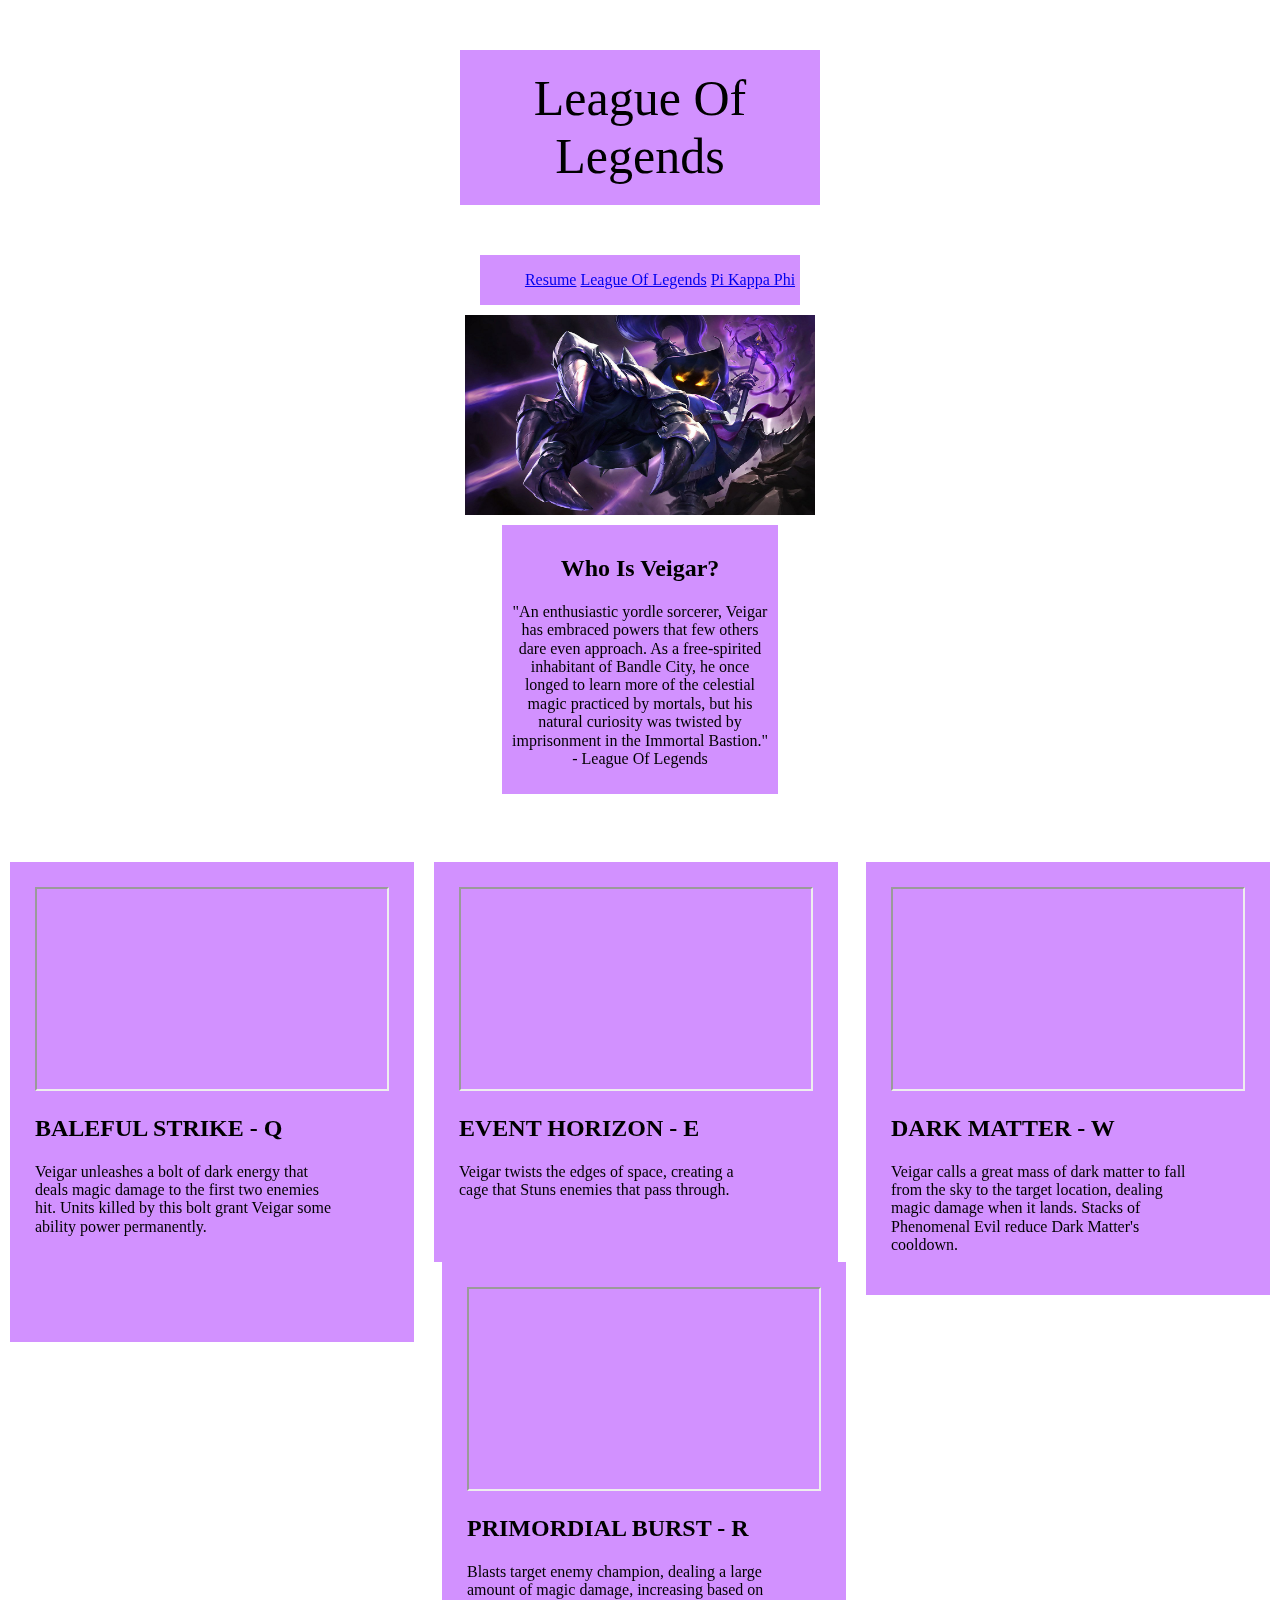
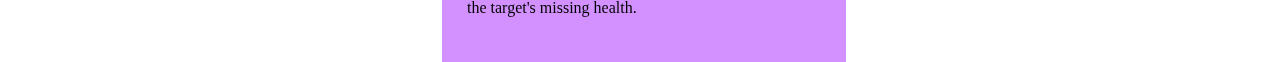
==== lol.html @ c95418f6 "yes" ====
<!DOCTYPE html>
<html lang="en">
  <head>
    <meta charset="utf-8">
	<title>League Of Legends</title>
	<link rel="stylesheet" href="css/normalize.css">
	<link rel="stylesheet" href="css/style.css">
  </head>
  
  <body>
    <header class="header2">
	  <p>League Of Legends</p>
	</header>
    <div>
	  <nav id="main-navbar2">
	    <div>
		  <ul>
	        <li><a href="index.html">Resume</a></li>
		    <li><a href="lol.html">League Of Legends</a></li>
            <li><a href="pikapps.html">Pi Kappa Phi</a></li>
		  </ul>
		</div>
	  </nav>
	</div>
	<div id="veigar">
	  <img src="image/veigar.jpg" alt="veigar from league of legends">
	</div>
	<div id="veigar-info">
	  <h2>Who Is Veigar?</h2>
	  <p>"An enthusiastic yordle sorcerer, Veigar has embraced powers that few others dare even approach. As a free-spirited inhabitant of Bandle City, he once longed to learn more of the celestial magic practiced by mortals, but his natural curiosity was twisted by imprisonment in the Immortal Bastion." - League Of Legends</p>
	</div>
	<div class="row">
	  <div id="abi">
	    <h2>Veigar's Abilities</h2>
	  </div>
	  <div id="ability1">
	    <iframe src="https://d28xe8vt774jo5.cloudfront.net/champion-abilities/0045/ability_0045_Q1.webm"></iframe>
		<h2>BALEFUL STRIKE - Q</h2>
		<p>Veigar unleashes a bolt of dark energy that deals magic damage to the first two enemies hit. Units killed by this bolt grant Veigar some ability power permanently.</p>
	  </div>
	  <div id="ability2">
	    <iframe src="https://d28xe8vt774jo5.cloudfront.net/champion-abilities/0045/ability_0045_W1.webm"></iframe>
		<h2>DARK MATTER - W</h2>
		<p>Veigar calls a great mass of dark matter to fall from the sky to the target location, dealing magic damage when it lands. Stacks of Phenomenal Evil reduce Dark Matter's cooldown.</p>
	  </div>
	  <div id="ability3">
	    <iframe src="https://d28xe8vt774jo5.cloudfront.net/champion-abilities/0045/ability_0045_E1.webm"></iframe>
		<h2>EVENT HORIZON - E</h2>
		<p>Veigar twists the edges of space, creating a cage that Stuns enemies that pass through.</p>
	  </div>
	  <div id="ability4">
	    <iframe src="https://d28xe8vt774jo5.cloudfront.net/champion-abilities/0045/ability_0045_R1.webm"></iframe>
		<h2>PRIMORDIAL BURST - R</h2>
		<p>Blasts target enemy champion, dealing a large amount of magic damage, increasing based on the target's missing health.</p>
	  </div>
    </div>
  </body>
</html>
---- css/style.css ----
/* Basic Info*/

.header1 p {
  font-family: times;
  text-align: center;
  margin-left: auto;
  margin-right: auto;
  font-size: 50px;
  background-color: navy;
  padding: 20px;
  color: white;
  width: 25%;
}

.header2 p {
  font-family: times;
  text-align: center;
  margin-left: auto;
  margin-right: auto;
  font-size: 50px;
  background-color: rgb(210,145,255);
  padding: 20px;
  color: black;
  width: 25%;
}
#main-navbar1 {
  background-color: white;
  text-align: center;
  margin-left: auto;
  margin-right: auto;
  width: 25%;
  overflow: hidden;
}

#main-navbar2 {
  background-color: rgb(210,145,255);
  text-align: center;
  margin-left: auto;
  margin-right: auto;
  width: 25%;
  overflow: hidden;
}

#main-navbar1 ul li {
  list-style-type: none;
  color: navy;
  display: inline;
}

#main-navbar2 ul li {
  list-style-type: none;
  color: white;
  display: inline;
}

/* Index */

#side-info {
  padding-right: 200px;
  padding-left: 125px;
  list-style-type: none;
  float: left;
  display: block;
  width: 20%;
}

#main-info {
  padding: 10px;
  float: left;
  text-align: center;
  width: 25%;
}

#index h2 {
  font-size: 40px;
  font-family: "garamond";
}

/* PiKapps */

#basic {
  display: block;
  float: left;
  margin-left: 100px;
  margin-right: 100px;
  width: 30%;
}

#basic p {
  width: 300px;
  text-align: center;
}

#basic img {
  width: 350px;
  height: 350px;
}

#basic h2 {
  width: 300px;
}

#pikapp {
  display: block;
  float: right;
  margin-left: 100px;
  margin-right: 100px;
  width: 30%;
}

#pikapp p {
  width: 300px;
  text-align: center;
}

#pikapp img {
  width: 600px;
  height: 350px;
}

#creed {
  display: block;
  float: left;
  margin-left: 100px;
  margin-right: 100px;
  width: 30%;
}

#creed p {
  width: 300px;
  text-align: center;
}

#len {
  display: block;
  float: right;
  margin-left: 100px;
  margin-right: 100px;
  width: 30%;
}

#len p {
  width: 300px;
  text-align: center;
}

#len img {
  width: 350px;
  height: 230px;
}

/* LOL */

#veigar img {
  padding: 10px;
  display: block;
  margin-left: auto;
  margin-right: auto;
  width: 350px;
  height: 200px;
}

#veigar-info {
  padding: 10px;
  border: 10px;
  background-color: rgb(210,145,255);
  margin-left: auto;
  margin-right: auto;
  text-align: center;
  width: 20%;
}

#abi h2 {
  color: white;
}

iframe {
  width: 350px;
  height: 200px;
}

#ability1 {
  border: 10px;
  padding: 25px;
  background-color: rgb(210,145,255);
  float: left;
  width: 310px;
  height: 430px;
  margin-left: 10px;
  margin-right: 10px;
  content: "";
  display: table;
}

#ability1 p {
  width: 300px;
}

#ability2 {
  border: 10px;
  padding: 25px;
  background-color: rgb(210,145,255);
  float: right;
  width: 310px;
  height: 350px;
  margin-left: 10px;
  margin-right: 10px;
  content: "";
  display: table;
}

#ability2 p {
  width: 300px;
}

#ability3 {
  border: 10px;
  padding: 25px;
  background-color: rgb(210,145,255);
  float: left;
  width: 310px;
  height: 350px;
  margin-left: 10px;
  margin-right: 10px;
  content: "";
  display: table;
}

#ability3 p {
  width: 300px;
}

#ability4 {
  border: 10px;
  padding: 25px;
  background-color: rgb(210,145,255);
  float:right;
  width: 310px;
  height: 350px;
  margin-left: 10px;
  margin-right: 10px;
  content: "";
  display: table;
}

#ability4 p {
  width: 300px;
}
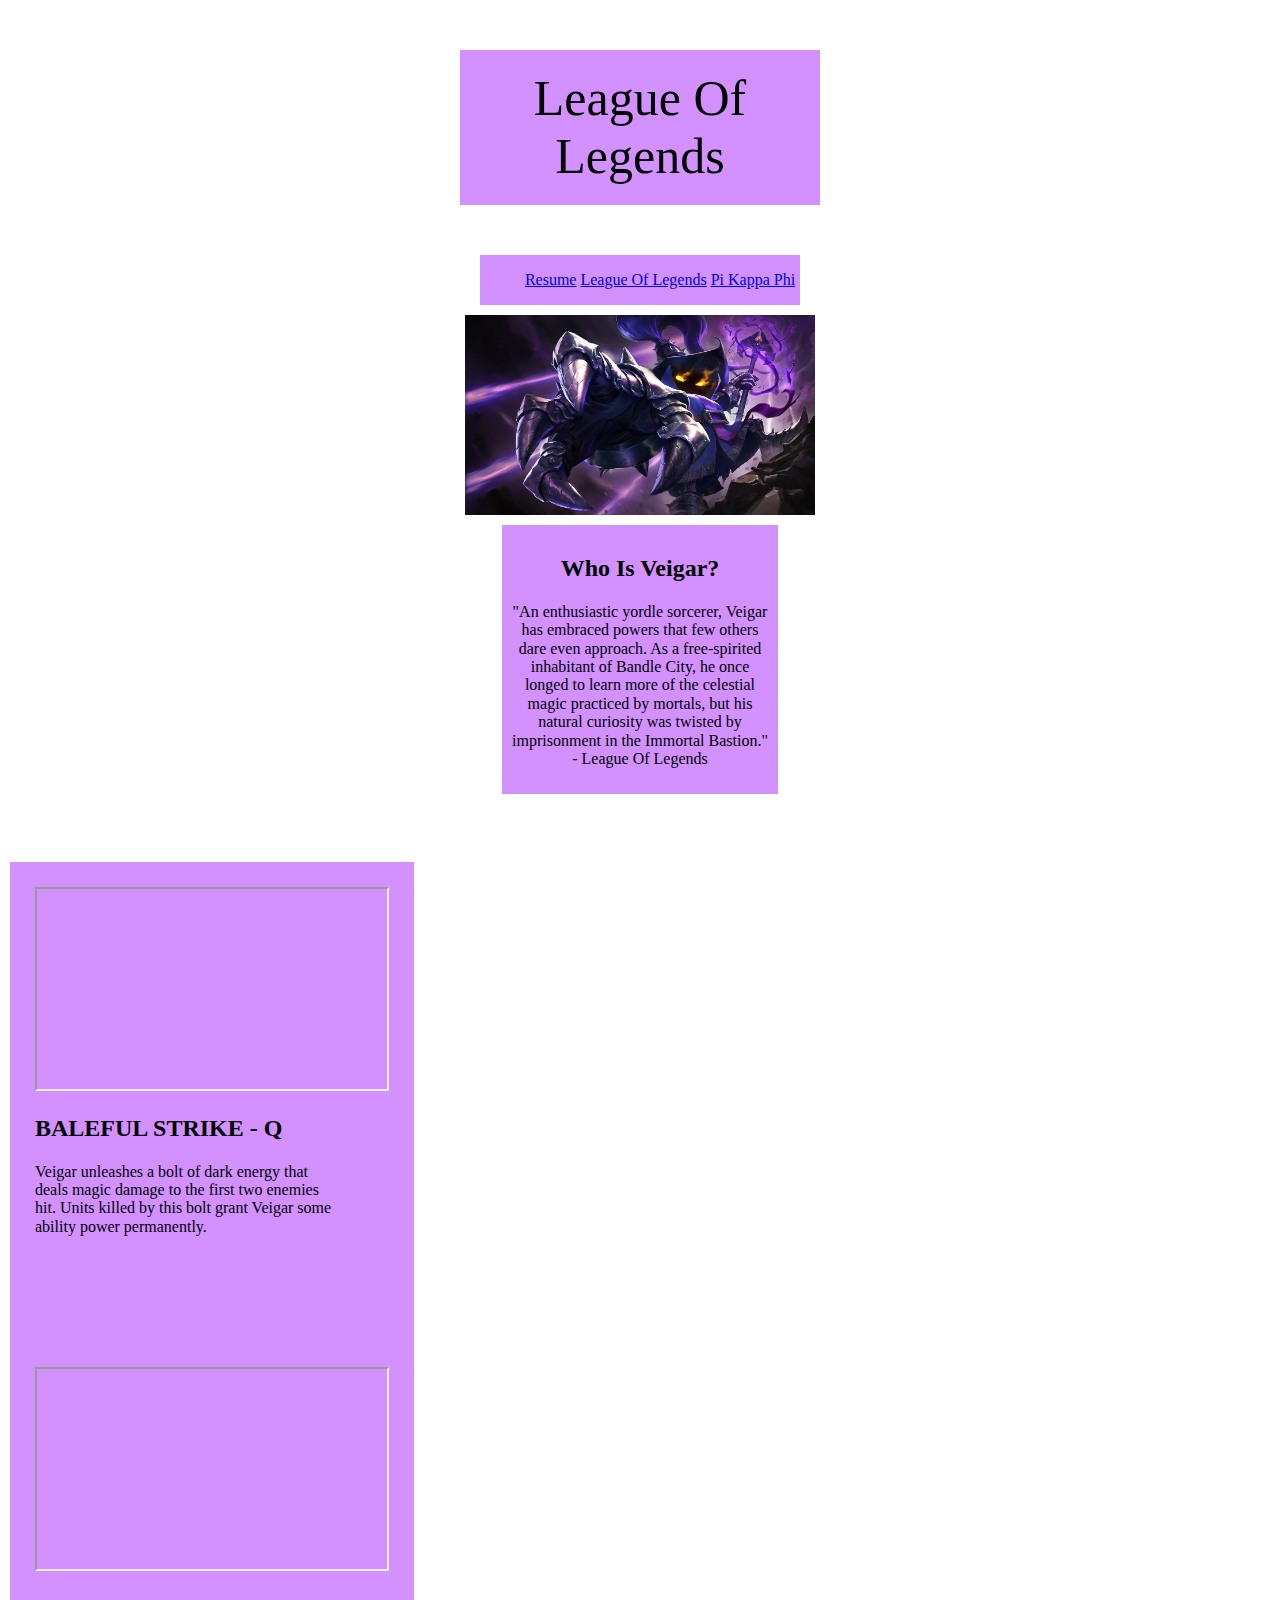
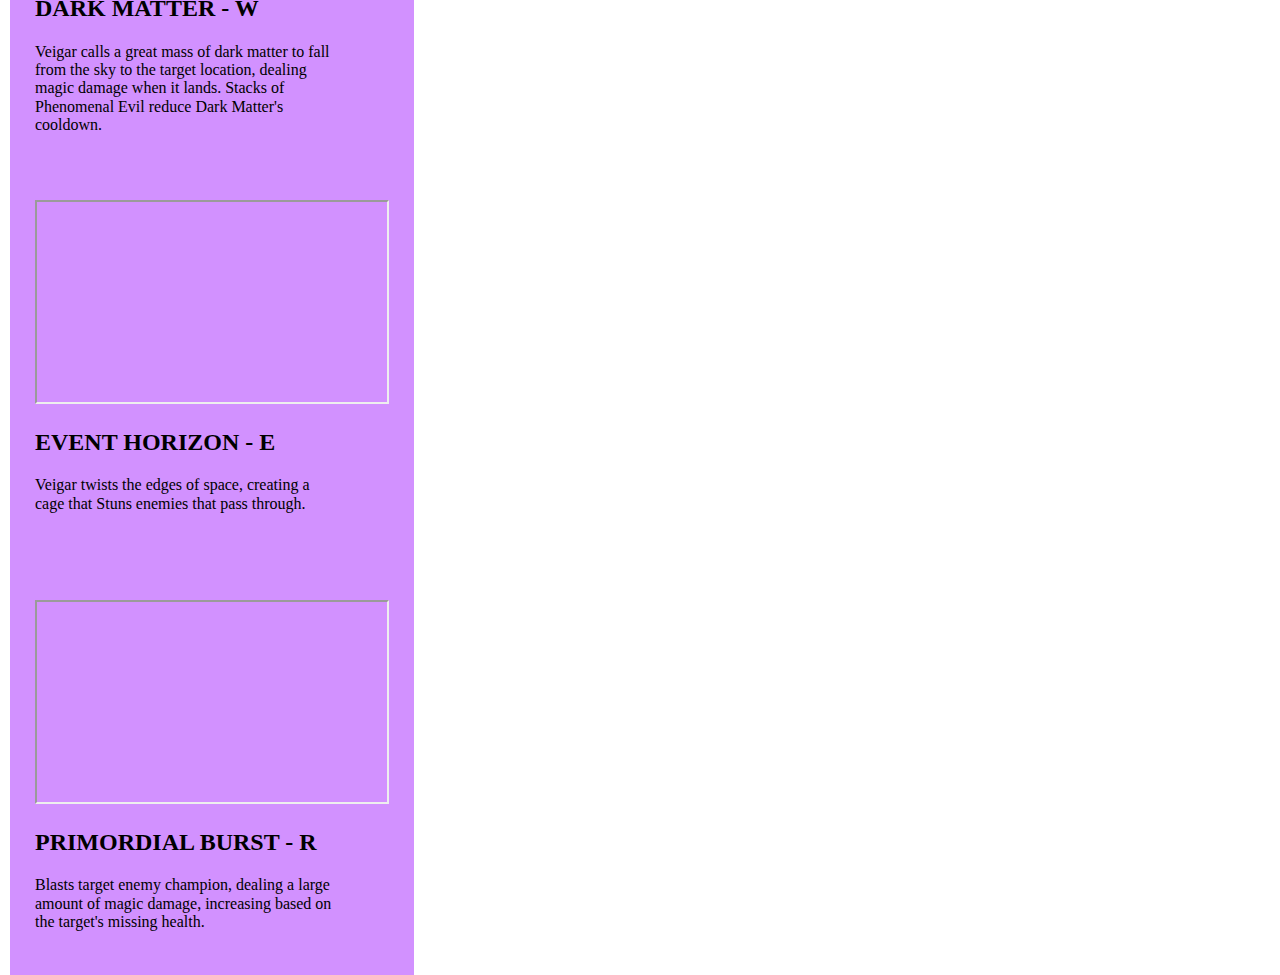
==== commit e535ca95: "yes" ====
--- a/lol.html
+++ b/lol.html
@@ -33,26 +33,30 @@
 	  <div id="abi">
 	    <h2>Veigar's Abilities</h2>
 	  </div>
-	  <div id="ability1">
-	    <iframe src="https://d28xe8vt774jo5.cloudfront.net/champion-abilities/0045/ability_0045_Q1.webm"></iframe>
-		<h2>BALEFUL STRIKE - Q</h2>
-		<p>Veigar unleashes a bolt of dark energy that deals magic damage to the first two enemies hit. Units killed by this bolt grant Veigar some ability power permanently.</p>
-	  </div>
-	  <div id="ability2">
-	    <iframe src="https://d28xe8vt774jo5.cloudfront.net/champion-abilities/0045/ability_0045_W1.webm"></iframe>
-		<h2>DARK MATTER - W</h2>
-		<p>Veigar calls a great mass of dark matter to fall from the sky to the target location, dealing magic damage when it lands. Stacks of Phenomenal Evil reduce Dark Matter's cooldown.</p>
-	  </div>
-	  <div id="ability3">
-	    <iframe src="https://d28xe8vt774jo5.cloudfront.net/champion-abilities/0045/ability_0045_E1.webm"></iframe>
-		<h2>EVENT HORIZON - E</h2>
-		<p>Veigar twists the edges of space, creating a cage that Stuns enemies that pass through.</p>
-	  </div>
-	  <div id="ability4">
-	    <iframe src="https://d28xe8vt774jo5.cloudfront.net/champion-abilities/0045/ability_0045_R1.webm"></iframe>
-		<h2>PRIMORDIAL BURST - R</h2>
-		<p>Blasts target enemy champion, dealing a large amount of magic damage, increasing based on the target's missing health.</p>
-	  </div>
+	  <section id="firsthalf">
+	    <div id="ability1">
+	      <iframe src="https://d28xe8vt774jo5.cloudfront.net/champion-abilities/0045/ability_0045_Q1.webm"></iframe>
+		  <h2>BALEFUL STRIKE - Q</h2>
+		  <p>Veigar unleashes a bolt of dark energy that deals magic damage to the first two enemies hit. Units killed by this bolt grant Veigar some ability power permanently.</p>
+	    </div>
+	    <div id="ability2">
+	      <iframe src="https://d28xe8vt774jo5.cloudfront.net/champion-abilities/0045/ability_0045_W1.webm"></iframe>
+		  <h2>DARK MATTER - W</h2>
+		  <p>Veigar calls a great mass of dark matter to fall from the sky to the target location, dealing magic damage when it lands. Stacks of Phenomenal Evil reduce Dark Matter's cooldown.</p>
+	    </div>
+	  </section>
+	  <section id="secondhalf">
+	    <div id="ability3">
+	      <iframe src="https://d28xe8vt774jo5.cloudfront.net/champion-abilities/0045/ability_0045_E1.webm"></iframe>
+		  <h2>EVENT HORIZON - E</h2>
+		  <p>Veigar twists the edges of space, creating a cage that Stuns enemies that pass through.</p>
+	    </div>
+	    <div id="ability4">
+	      <iframe src="https://d28xe8vt774jo5.cloudfront.net/champion-abilities/0045/ability_0045_R1.webm"></iframe>
+		  <h2>PRIMORDIAL BURST - R</h2>
+		  <p>Blasts target enemy champion, dealing a large amount of magic damage, increasing based on the target's missing health.</p>
+	    </div>
+	  </section>
     </div>
   </body>
 </html>--- a/css/style.css
+++ b/css/style.css
@@ -24,7 +24,7 @@
   width: 25%;
 }
 #main-navbar1 {
-  background-color: white;
+  background-color: lightblue;
   text-align: center;
   margin-left: auto;
   margin-right: auto;
@@ -42,13 +42,13 @@
 }
 
 #main-navbar1 ul li {
-  list-style-type: none;
+  text-decoration: none
   color: navy;
   display: inline;
 }
 
 #main-navbar2 ul li {
-  list-style-type: none;
+  text-decoration: none;
   color: white;
   display: inline;
 }
@@ -58,10 +58,17 @@
 #side-info {
   padding-right: 200px;
   padding-left: 125px;
+  float: left;
+  display: block;
+  width: 20%;
+}
+
+#side-info ul li {
   list-style-type: none;
-  float: left;
-  display: block;
-  width: 20%;
+}
+
+#skill {
+  background-color: lightblue;
 }
 
 #main-info {
@@ -183,7 +190,6 @@
   border: 10px;
   padding: 25px;
   background-color: rgb(210,145,255);
-  float: left;
   width: 310px;
   height: 430px;
   margin-left: 10px;
@@ -200,7 +206,6 @@
   border: 10px;
   padding: 25px;
   background-color: rgb(210,145,255);
-  float: right;
   width: 310px;
   height: 350px;
   margin-left: 10px;
@@ -217,7 +222,6 @@
   border: 10px;
   padding: 25px;
   background-color: rgb(210,145,255);
-  float: left;
   width: 310px;
   height: 350px;
   margin-left: 10px;
@@ -234,7 +238,6 @@
   border: 10px;
   padding: 25px;
   background-color: rgb(210,145,255);
-  float:right;
   width: 310px;
   height: 350px;
   margin-left: 10px;
@@ -246,3 +249,11 @@
 #ability4 p {
   width: 300px;
 }
+
+#firsthalf div {
+  justify-content: center;
+}
+
+#secondhalf div {
+  justify-content: center;
+}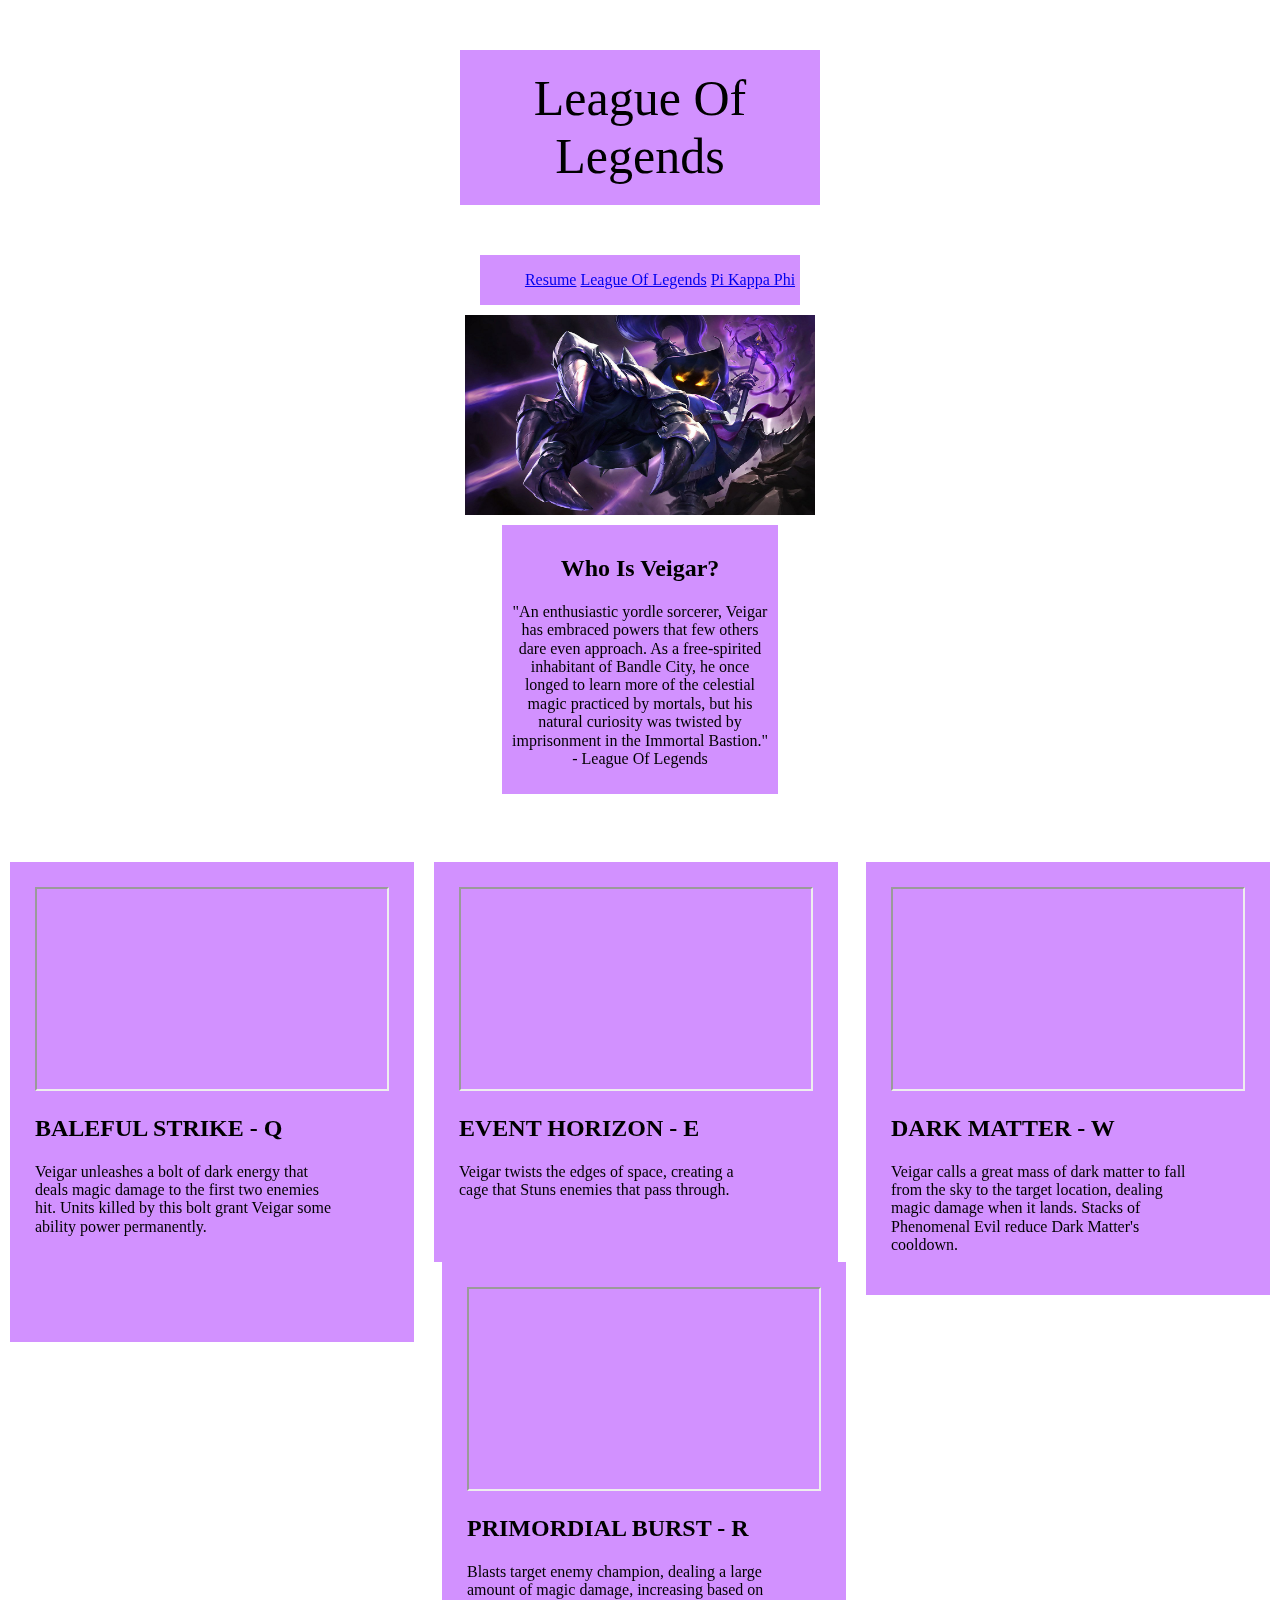
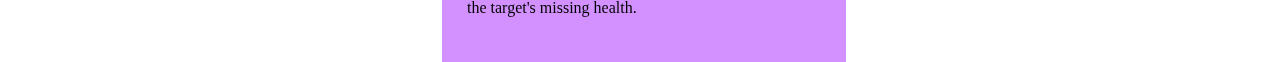
==== commit 92e6859f: "changhes" ====
--- a/lol.html
+++ b/lol.html
@@ -33,7 +33,6 @@
 	  <div id="abi">
 	    <h2>Veigar's Abilities</h2>
 	  </div>
-	  <section id="firsthalf">
 	    <div id="ability1">
 	      <iframe src="https://d28xe8vt774jo5.cloudfront.net/champion-abilities/0045/ability_0045_Q1.webm"></iframe>
 		  <h2>BALEFUL STRIKE - Q</h2>
@@ -44,8 +43,6 @@
 		  <h2>DARK MATTER - W</h2>
 		  <p>Veigar calls a great mass of dark matter to fall from the sky to the target location, dealing magic damage when it lands. Stacks of Phenomenal Evil reduce Dark Matter's cooldown.</p>
 	    </div>
-	  </section>
-	  <section id="secondhalf">
 	    <div id="ability3">
 	      <iframe src="https://d28xe8vt774jo5.cloudfront.net/champion-abilities/0045/ability_0045_E1.webm"></iframe>
 		  <h2>EVENT HORIZON - E</h2>
@@ -56,7 +53,6 @@
 		  <h2>PRIMORDIAL BURST - R</h2>
 		  <p>Blasts target enemy champion, dealing a large amount of magic damage, increasing based on the target's missing health.</p>
 	    </div>
-	  </section>
     </div>
   </body>
 </html>--- a/css/style.css
+++ b/css/style.css
@@ -25,6 +25,7 @@
 }
 #main-navbar1 {
   background-color: lightblue;
+  text-decoration: none;
   text-align: center;
   margin-left: auto;
   margin-right: auto;
@@ -34,6 +35,7 @@
 
 #main-navbar2 {
   background-color: rgb(210,145,255);
+  text-decoration: none;
   text-align: center;
   margin-left: auto;
   margin-right: auto;
@@ -42,13 +44,11 @@
 }
 
 #main-navbar1 ul li {
-  text-decoration: none
   color: navy;
   display: inline;
 }
 
 #main-navbar2 ul li {
-  text-decoration: none;
   color: white;
   display: inline;
 }
@@ -58,9 +58,9 @@
 #side-info {
   padding-right: 200px;
   padding-left: 125px;
-  float: left;
-  display: block;
-  width: 20%;
+  justify-content: center;
+  display: block;
+  float: left;
 }
 
 #side-info ul li {
@@ -73,9 +73,9 @@
 
 #main-info {
   padding: 10px;
-  float: left;
-  text-align: center;
-  width: 25%;
+  justify-content: center;
+  text-align: center;
+  float: right;
 }
 
 #index h2 {
@@ -196,6 +196,7 @@
   margin-right: 10px;
   content: "";
   display: table;
+  float: left;
 }
 
 #ability1 p {
@@ -212,6 +213,7 @@
   margin-right: 10px;
   content: "";
   display: table;
+  float: right;
 }
 
 #ability2 p {
@@ -228,6 +230,7 @@
   margin-right: 10px;
   content: "";
   display: table;
+  float: left;
 }
 
 #ability3 p {
@@ -244,16 +247,9 @@
   margin-right: 10px;
   content: "";
   display: table;
+  float: right;
 }
 
 #ability4 p {
   width: 300px;
-}
-
-#firsthalf div {
-  justify-content: center;
-}
-
-#secondhalf div {
-  justify-content: center;
 }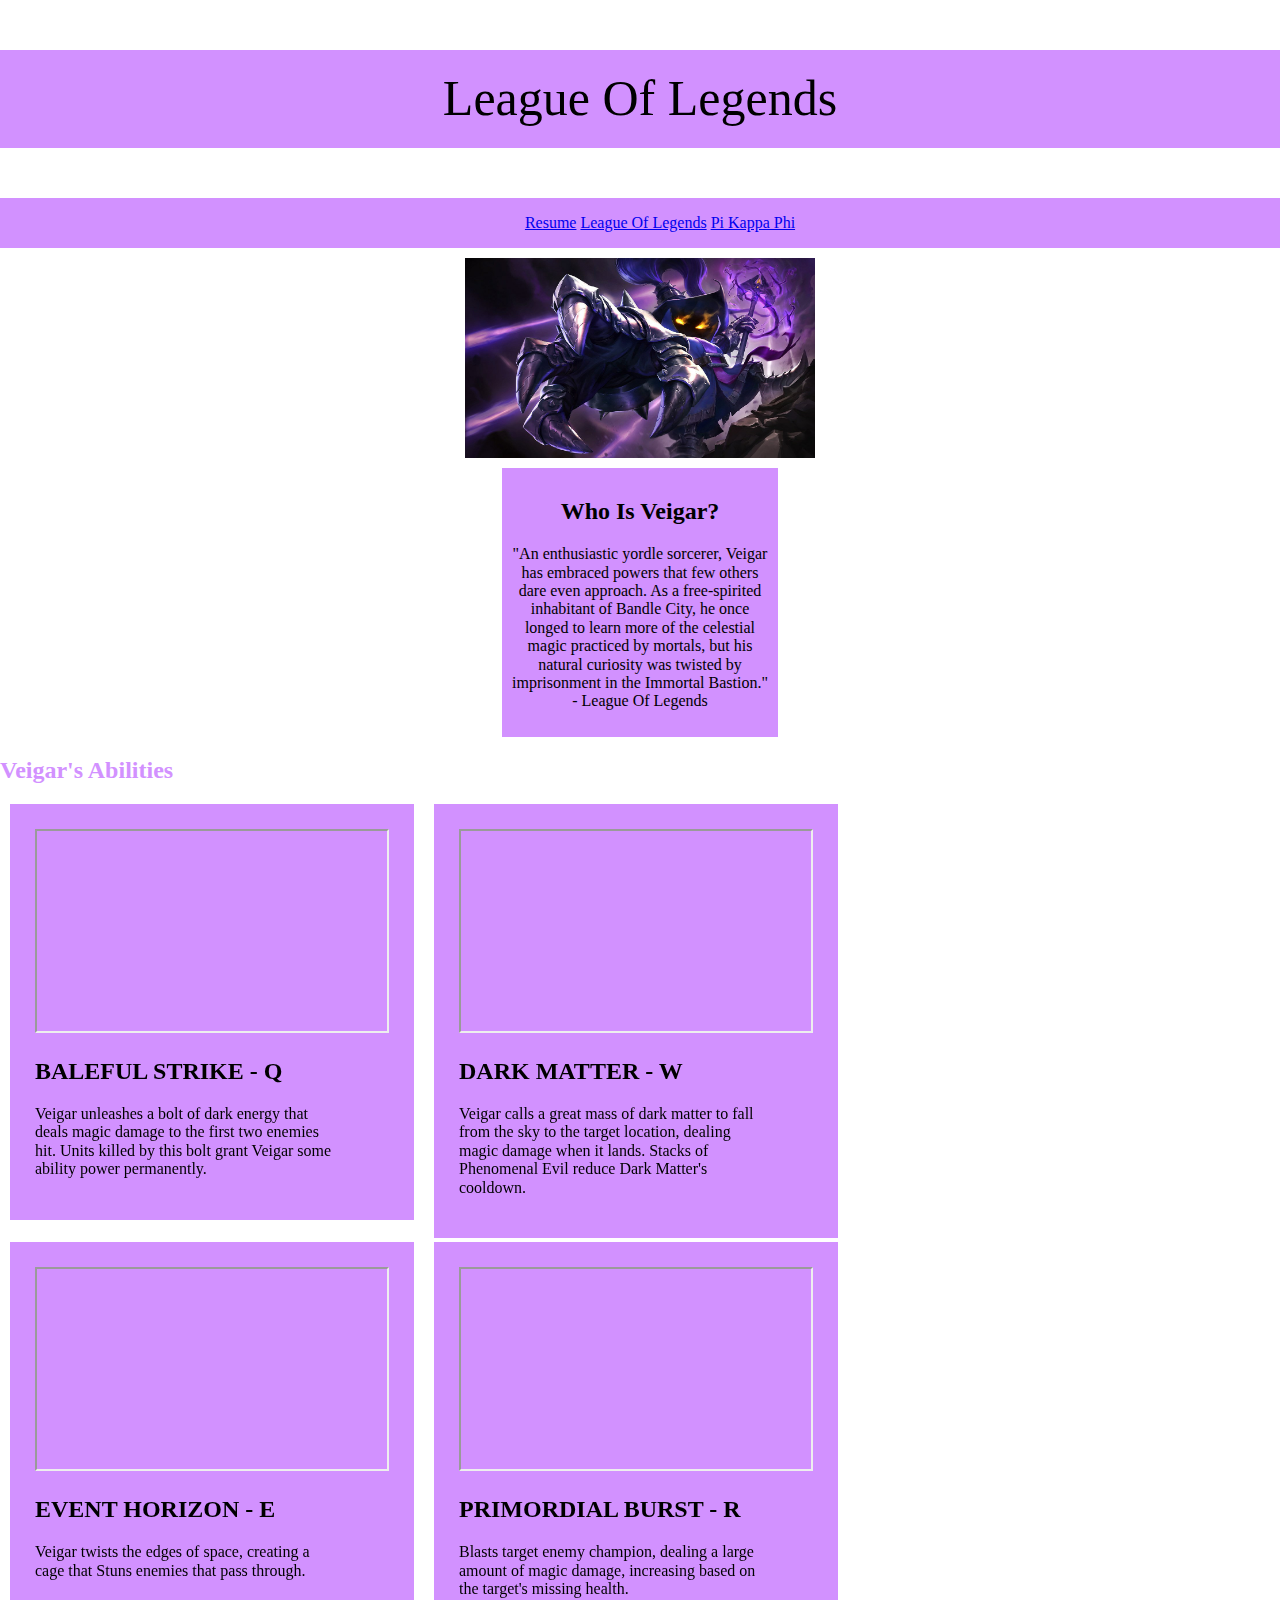
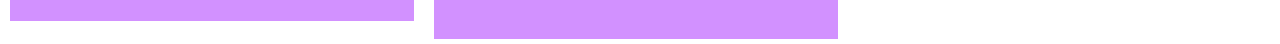
==== commit cc68aa5b: "change" ====
--- a/lol.html
+++ b/lol.html
@@ -33,6 +33,7 @@
 	  <div id="abi">
 	    <h2>Veigar's Abilities</h2>
 	  </div>
+	  <section id="first">  
 	    <div id="ability1">
 	      <iframe src="https://d28xe8vt774jo5.cloudfront.net/champion-abilities/0045/ability_0045_Q1.webm"></iframe>
 		  <h2>BALEFUL STRIKE - Q</h2>
@@ -43,6 +44,8 @@
 		  <h2>DARK MATTER - W</h2>
 		  <p>Veigar calls a great mass of dark matter to fall from the sky to the target location, dealing magic damage when it lands. Stacks of Phenomenal Evil reduce Dark Matter's cooldown.</p>
 	    </div>
+	  </section>
+	  <section id="second">
 	    <div id="ability3">
 	      <iframe src="https://d28xe8vt774jo5.cloudfront.net/champion-abilities/0045/ability_0045_E1.webm"></iframe>
 		  <h2>EVENT HORIZON - E</h2>
@@ -53,6 +56,7 @@
 		  <h2>PRIMORDIAL BURST - R</h2>
 		  <p>Blasts target enemy champion, dealing a large amount of magic damage, increasing based on the target's missing health.</p>
 	    </div>
+	  </section>
     </div>
   </body>
 </html>--- a/css/style.css
+++ b/css/style.css
@@ -9,7 +9,7 @@
   background-color: navy;
   padding: 20px;
   color: white;
-  width: 25%;
+
 }
 
 .header2 p {
@@ -21,7 +21,6 @@
   background-color: rgb(210,145,255);
   padding: 20px;
   color: black;
-  width: 25%;
 }
 #main-navbar1 {
   background-color: lightblue;
@@ -29,7 +28,6 @@
   text-align: center;
   margin-left: auto;
   margin-right: auto;
-  width: 25%;
   overflow: hidden;
 }
 
@@ -39,7 +37,6 @@
   text-align: center;
   margin-left: auto;
   margin-right: auto;
-  width: 25%;
   overflow: hidden;
 }
 
@@ -56,11 +53,10 @@
 /* Index */
 
 #side-info {
-  padding-right: 200px;
-  padding-left: 125px;
   justify-content: center;
   display: block;
   float: left;
+  width: 33%;
 }
 
 #side-info ul li {
@@ -69,13 +65,14 @@
 
 #skill {
   background-color: lightblue;
+  text-align: center;
 }
 
 #main-info {
-  padding: 10px;
   justify-content: center;
   text-align: center;
   float: right;
+  width: 66%;
 }
 
 #index h2 {
@@ -178,7 +175,15 @@
 }
 
 #abi h2 {
-  color: white;
+  color: rgb(210,145,255);
+}
+
+#first {
+  display: inline-block;
+}
+
+#second {
+  display: inline-block;
 }
 
 iframe {
@@ -191,7 +196,7 @@
   padding: 25px;
   background-color: rgb(210,145,255);
   width: 310px;
-  height: 430px;
+  height: 320px;
   margin-left: 10px;
   margin-right: 10px;
   content: "";
@@ -208,7 +213,7 @@
   padding: 25px;
   background-color: rgb(210,145,255);
   width: 310px;
-  height: 350px;
+  height: 320px;
   margin-left: 10px;
   margin-right: 10px;
   content: "";
@@ -225,7 +230,7 @@
   padding: 25px;
   background-color: rgb(210,145,255);
   width: 310px;
-  height: 350px;
+  height: 320px;
   margin-left: 10px;
   margin-right: 10px;
   content: "";
@@ -242,7 +247,7 @@
   padding: 25px;
   background-color: rgb(210,145,255);
   width: 310px;
-  height: 350px;
+  height: 320px;
   margin-left: 10px;
   margin-right: 10px;
   content: "";
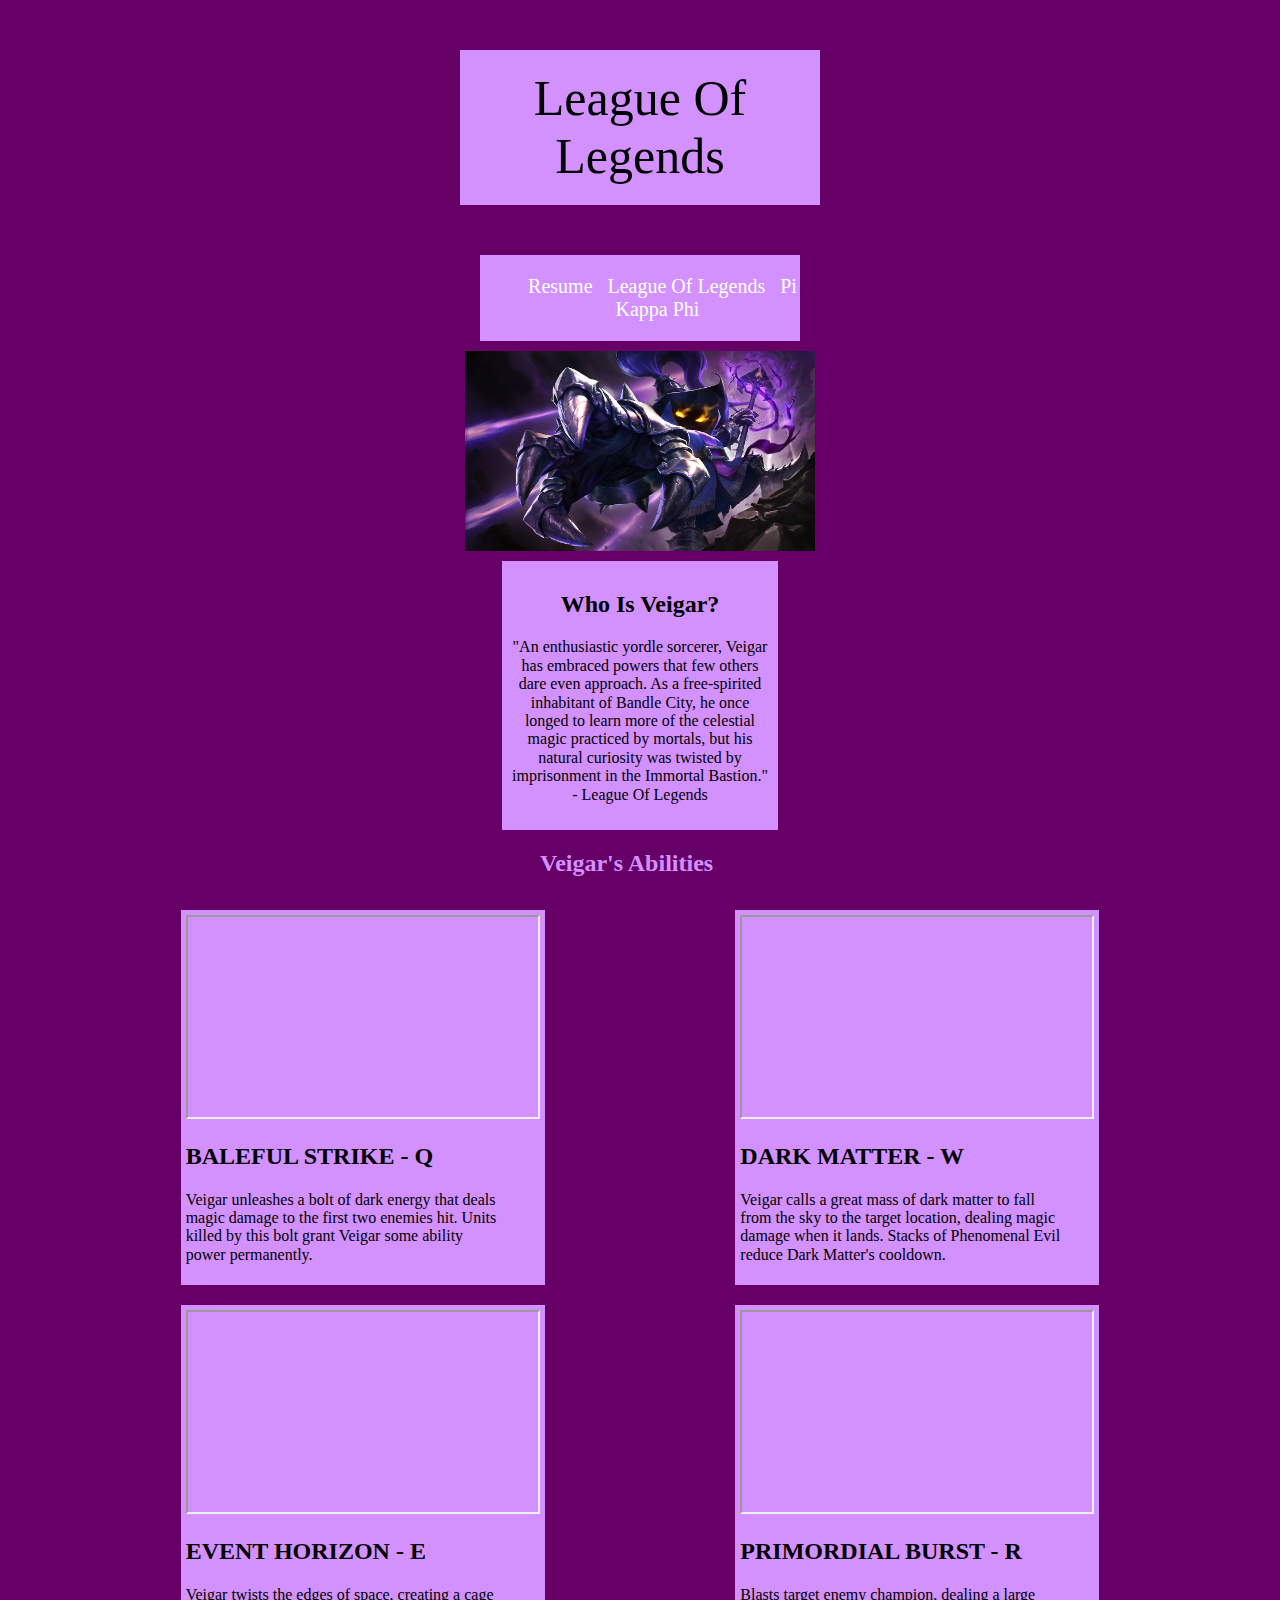
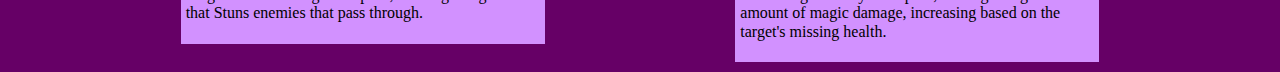
==== commit 24ced516: "change" ====
--- a/lol.html
+++ b/lol.html
@@ -7,7 +7,7 @@
 	<link rel="stylesheet" href="css/style.css">
   </head>
   
-  <body>
+  <body class="background2">
     <header class="header2">
 	  <p>League Of Legends</p>
 	</header>
--- a/css/style.css
+++ b/css/style.css
@@ -1,4 +1,16 @@
 /* Basic Info*/
+
+.background1 {
+	background-color: rgb(115,194,251);
+}
+
+.background2 {
+	background-color: rgb(102,0,102);
+}
+
+.background3 {
+	background-color: rgb(218,165,32);
+}
 
 .header1 p {
   font-family: times;
@@ -8,6 +20,7 @@
   font-size: 50px;
   background-color: navy;
   padding: 20px;
+  width: 25%;
   color: white;
 
 }
@@ -20,43 +33,62 @@
   font-size: 50px;
   background-color: rgb(210,145,255);
   padding: 20px;
+  width: 25%;
   color: black;
 }
 #main-navbar1 {
   background-color: lightblue;
+  font-size: 20px;
+  text-align: center;
+  margin-left: auto;
+  margin-right: auto;
+  width: 25%;
+  overflow: hidden;
+}
+
+#main-navbar2 {
+  background-color: rgb(210,145,255);
+  font-size: 20px;
+  text-align: center;
+  margin-left: auto;
+  margin-right: auto;
+  width: 25%;
+  overflow: hidden;
+}
+
+#main-navbar1 a {
+  color: navy;
+  margin: 5px;
   text-decoration: none;
-  text-align: center;
-  margin-left: auto;
-  margin-right: auto;
-  overflow: hidden;
-}
-
-#main-navbar2 {
-  background-color: rgb(210,145,255);
+}
+
+#main-navbar1 ul li {
+	text-decoration: none;
+	display: inline;
+}
+
+#main-navbar2 a {
+  color: white;
+  margin: 5px;
   text-decoration: none;
-  text-align: center;
-  margin-left: auto;
-  margin-right: auto;
-  overflow: hidden;
-}
-
-#main-navbar1 ul li {
-  color: navy;
+}
+
+#main-navbar2 ul li {
   display: inline;
-}
-
-#main-navbar2 ul li {
-  color: white;
-  display: inline;
+  text-decoration: none;
 }
 
 /* Index */
 
+.both{
+  display: flex;
+  flex-direction: row;
+  justify-content: space-evenly;
+  align-items: center;
+}
+
 #side-info {
-  justify-content: center;
-  display: block;
-  float: left;
-  width: 33%;
+  display: block;
 }
 
 #side-info ul li {
@@ -66,18 +98,17 @@
 #skill {
   background-color: lightblue;
   text-align: center;
+  width: 283px;
 }
 
 #main-info {
-  justify-content: center;
-  text-align: center;
-  float: right;
-  width: 66%;
-}
-
-#index h2 {
-  font-size: 40px;
-  font-family: "garamond";
+  text-align: center;
+  width: 800px;
+  margin-right: 325px;
+}
+
+#main-info em {
+  font-family: "lobster";
 }
 
 /* PiKapps */
@@ -174,87 +205,89 @@
   width: 20%;
 }
 
-#abi h2 {
+#abi {
   color: rgb(210,145,255);
+  height: 50px;
+  width: 200px;
+  margin-left: auto;
+  margin-right: auto;
 }
 
 #first {
-  display: inline-block;
+  display: flex;
+  flex-direction: row;
+  justify-content: space-evenly;
 }
 
 #second {
-  display: inline-block;
+  display: flex;
+  flex-direction: row;
+  justify-content: space-evenly;
 }
 
 iframe {
   width: 350px;
   height: 200px;
+  margin-left: auto;
+  margin-right: auto;
 }
 
 #ability1 {
   border: 10px;
-  padding: 25px;
-  background-color: rgb(210,145,255);
-  width: 310px;
-  height: 320px;
-  margin-left: 10px;
-  margin-right: 10px;
-  content: "";
-  display: table;
-  float: left;
+  padding: 5px;
+  background-color: rgb(210,145,255);
+  width: 310px;
+  height: 310px;
+  margin: 10px;
+  content: "";
+  display: table;
 }
 
 #ability1 p {
-  width: 300px;
+  width: 320px;
 }
 
 #ability2 {
   border: 10px;
-  padding: 25px;
-  background-color: rgb(210,145,255);
-  width: 310px;
-  height: 320px;
-  margin-left: 10px;
-  margin-right: 10px;
-  content: "";
-  display: table;
-  float: right;
+  padding: 5px;
+  background-color: rgb(210,145,255);
+  width: 310px;
+  height: 310px;
+  margin: 10px;
+  content: "";
+  display: table;
 }
 
 #ability2 p {
-  width: 300px;
+  width: 320px;;
 }
 
 #ability3 {
   border: 10px;
-  padding: 25px;
-  background-color: rgb(210,145,255);
-  width: 310px;
-  height: 320px;
-  margin-left: 10px;
-  margin-right: 10px;
-  content: "";
-  display: table;
-  float: left;
+  padding: 5px;
+  background-color: rgb(210,145,255);
+  width: 310px;
+  height: 310px;
+  margin: 10px;
+  content: "";
+  display: table;
 }
 
 #ability3 p {
-  width: 300px;
+  width: 320px;
 }
 
 #ability4 {
   border: 10px;
-  padding: 25px;
-  background-color: rgb(210,145,255);
-  width: 310px;
-  height: 320px;
-  margin-left: 10px;
-  margin-right: 10px;
-  content: "";
-  display: table;
-  float: right;
+  padding: 5px;
+  background-color: rgb(210,145,255);
+  width: 310px;
+  height: 310px;
+  margin: 10px;
+  content: "";
+  display: table;
 }
 
 #ability4 p {
-  width: 300px;
+  width: 320px;
 }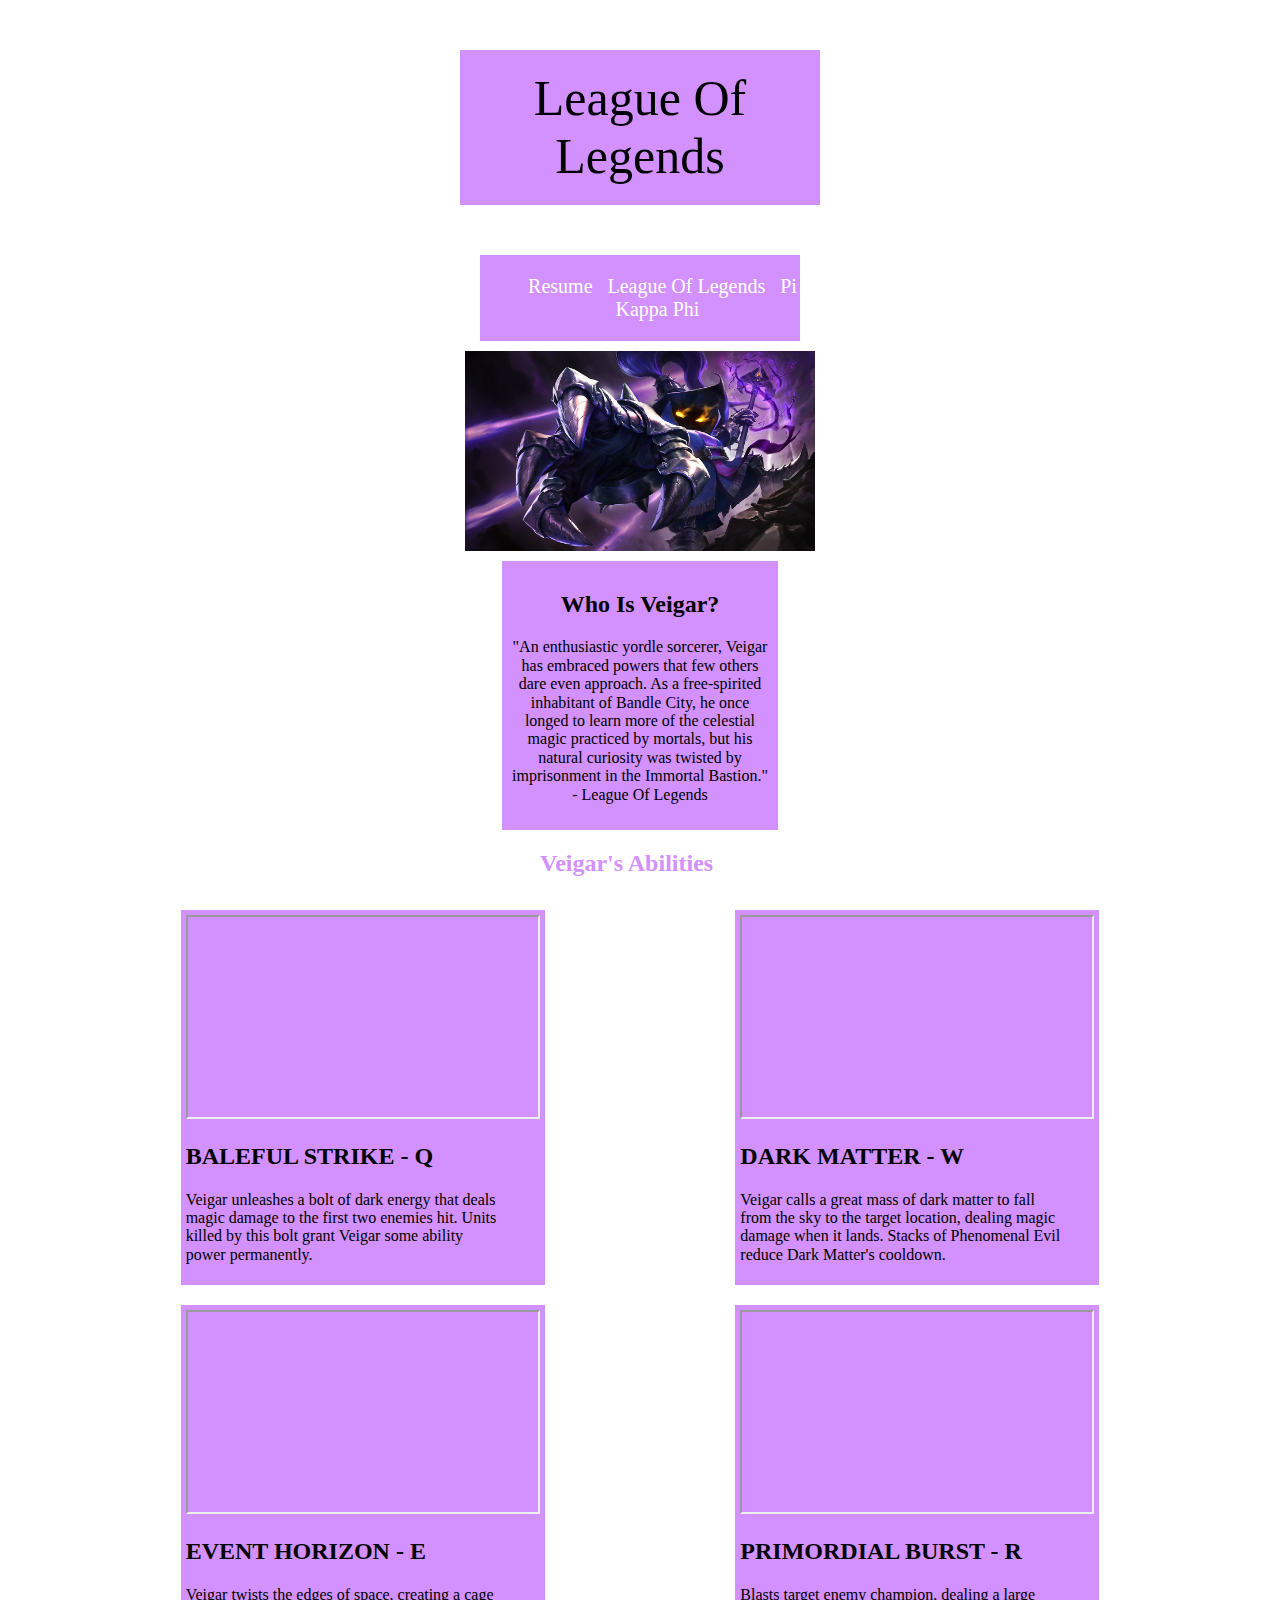
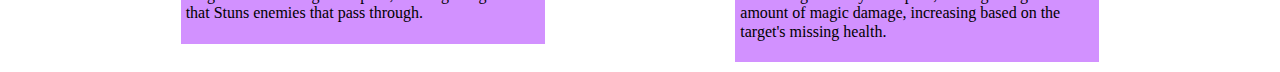
==== commit 03ef4a21: "cfhange" ====
--- a/lol.html
+++ b/lol.html
@@ -7,7 +7,7 @@
 	<link rel="stylesheet" href="css/style.css">
   </head>
   
-  <body class="background2">
+  <body id="background2">
     <header class="header2">
 	  <p>League Of Legends</p>
 	</header>
--- a/css/style.css
+++ b/css/style.css
@@ -1,15 +1,15 @@
 /* Basic Info*/
 
-.background1 {
-	background-color: rgb(115,194,251);
-}
-
-.background2 {
-	background-color: rgb(102,0,102);
-}
-
-.background3 {
-	background-color: rgb(218,165,32);
+#background1 {
+  background-color: linear-gradient(rgb(115,194,251), white);
+}
+
+#background2 {
+  background-color: linear-gradient(rgb(102,0,102), white);
+}
+
+#background3 {
+  background-color: linear-gradient(to right, rgb(65,105,225), white, rgb(65,105,225));
 }
 
 .header1 p {
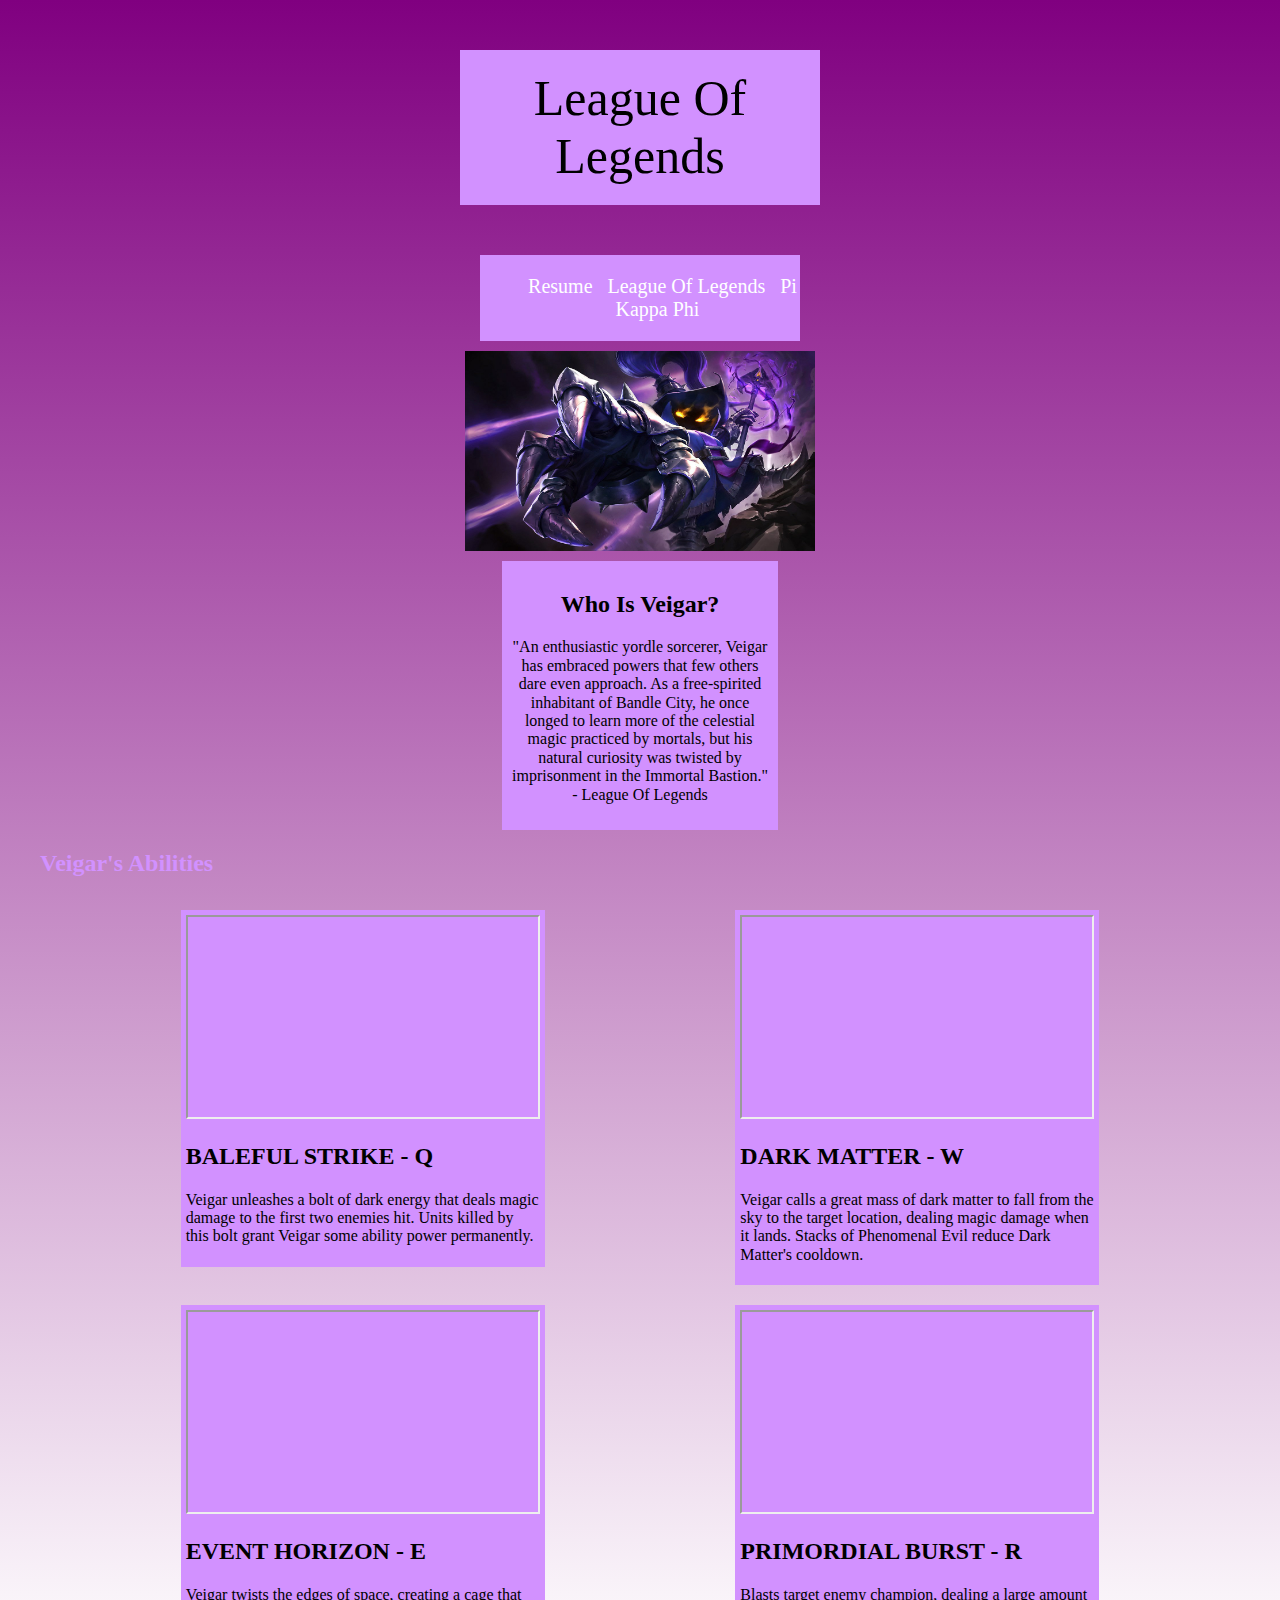
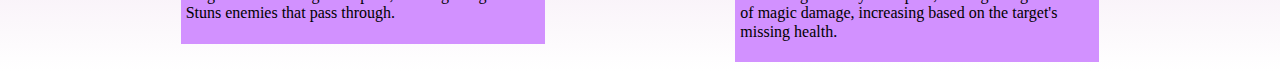
==== commit 79c65a17: "change" ====
--- a/lol.html
+++ b/lol.html
@@ -29,7 +29,7 @@
 	  <h2>Who Is Veigar?</h2>
 	  <p>"An enthusiastic yordle sorcerer, Veigar has embraced powers that few others dare even approach. As a free-spirited inhabitant of Bandle City, he once longed to learn more of the celestial magic practiced by mortals, but his natural curiosity was twisted by imprisonment in the Immortal Bastion." - League Of Legends</p>
 	</div>
-	<div class="row">
+	<section class="all">
 	  <div id="abi">
 	    <h2>Veigar's Abilities</h2>
 	  </div>
@@ -57,6 +57,6 @@
 		  <p>Blasts target enemy champion, dealing a large amount of magic damage, increasing based on the target's missing health.</p>
 	    </div>
 	  </section>
-    </div>
+    </section>
   </body>
 </html>--- a/css/style.css
+++ b/css/style.css
@@ -1,15 +1,15 @@
 /* Basic Info*/
 
 #background1 {
-  background-color: linear-gradient(rgb(115,194,251), white);
+  background-image: linear-gradient(blue, white);
 }
 
 #background2 {
-  background-color: linear-gradient(rgb(102,0,102), white);
+  background-image: linear-gradient(purple, white);
 }
 
 #background3 {
-  background-color: linear-gradient(to right, rgb(65,105,225), white, rgb(65,105,225));
+  background-image: linear-gradient(to right, blue, white, blue);
 }
 
 .header1 p {
@@ -113,17 +113,14 @@
 
 /* PiKapps */
 
+#whole p {
+  width: 300px;
+  text-align: center;	
+}
+
 #basic {
   display: block;
-  float: left;
-  margin-left: 100px;
-  margin-right: 100px;
-  width: 30%;
-}
-
-#basic p {
-  width: 300px;
-  text-align: center;
+  width: 30%;
 }
 
 #basic img {
@@ -137,15 +134,7 @@
 
 #pikapp {
   display: block;
-  float: right;
-  margin-left: 100px;
-  margin-right: 100px;
-  width: 30%;
-}
-
-#pikapp p {
-  width: 300px;
-  text-align: center;
+  width: 30%;
 }
 
 #pikapp img {
@@ -153,30 +142,22 @@
   height: 350px;
 }
 
+#letters {
+  display: flex;
+  flex-direction: column;
+  font-size: 350px;
+  justify-content: space-evenly;
+  align-items: center;
+}
+
 #creed {
   display: block;
-  float: left;
-  margin-left: 100px;
-  margin-right: 100px;
-  width: 30%;
-}
-
-#creed p {
-  width: 300px;
-  text-align: center;
+  width: 30%;
 }
 
 #len {
   display: block;
-  float: right;
-  margin-left: 100px;
-  margin-right: 100px;
-  width: 30%;
-}
-
-#len p {
-  width: 300px;
-  text-align: center;
+  width: 30%;
 }
 
 #len img {
@@ -208,7 +189,7 @@
 #abi {
   color: rgb(210,145,255);
   height: 50px;
-  width: 200px;
+  width: 1200px;
   margin-left: auto;
   margin-right: auto;
 }
@@ -232,6 +213,11 @@
   margin-right: auto;
 }
 
+#all p {
+  width: 310px;
+  text-align: center;
+}
+
 #ability1 {
   border: 10px;
   padding: 5px;
@@ -243,10 +229,6 @@
   display: table;
 }
 
-#ability1 p {
-  width: 320px;
-}
-
 #ability2 {
   border: 10px;
   padding: 5px;
@@ -258,10 +240,6 @@
   display: table;
 }
 
-#ability2 p {
-  width: 320px;;
-}
-
 #ability3 {
   border: 10px;
   padding: 5px;
@@ -273,10 +251,6 @@
   display: table;
 }
 
-#ability3 p {
-  width: 320px;
-}
-
 #ability4 {
   border: 10px;
   padding: 5px;
@@ -286,8 +260,4 @@
   margin: 10px;
   content: "";
   display: table;
-}
-
-#ability4 p {
-  width: 320px;
 }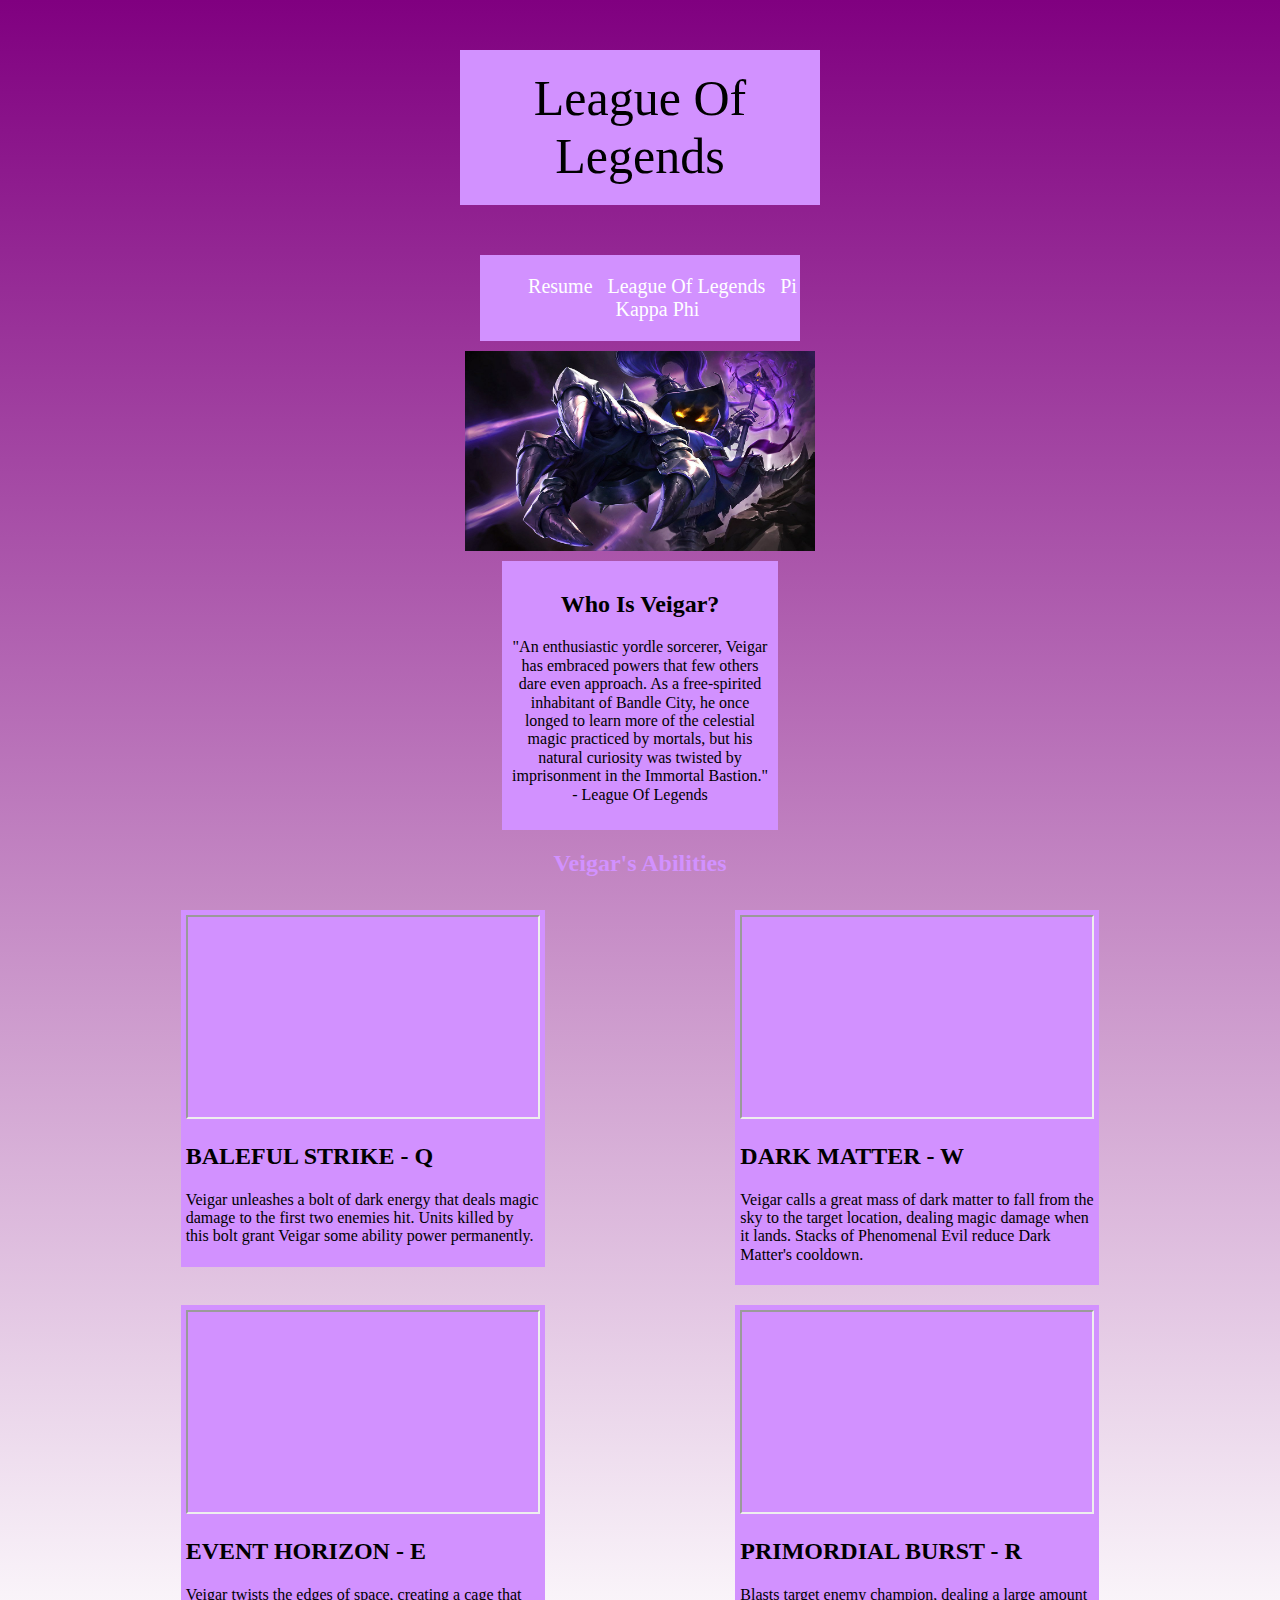
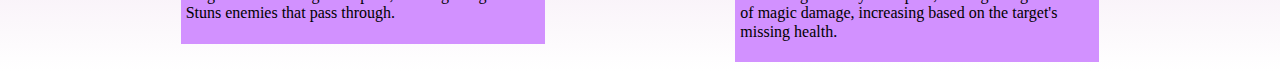
==== commit afe419ce: "Update lol.html" ====
--- a/lol.html
+++ b/lol.html
@@ -2,61 +2,61 @@
 <html lang="en">
   <head>
     <meta charset="utf-8">
-	<title>League Of Legends</title>
-	<link rel="stylesheet" href="css/normalize.css">
-	<link rel="stylesheet" href="css/style.css">
+    <title>League Of Legends</title>
+    <link rel="stylesheet" href="css/normalize.css">
+    <link rel="stylesheet" href="css/style.css">
   </head>
   
   <body id="background2">
     <header class="header2">
-	  <p>League Of Legends</p>
-	</header>
+      <p>League Of Legends</p>
+    </header>
     <div>
-	  <nav id="main-navbar2">
-	    <div>
-		  <ul>
-	        <li><a href="index.html">Resume</a></li>
-		    <li><a href="lol.html">League Of Legends</a></li>
+      <nav id="main-navbar2">
+        <div>
+	  <ul>
+	    <li><a href="index.html">Resume</a></li>
+	    <li><a href="lol.html">League Of Legends</a></li>
             <li><a href="pikapps.html">Pi Kappa Phi</a></li>
-		  </ul>
-		</div>
-	  </nav>
+	  </ul>
+        </div>
+      </nav>
+    </div>
+    <div id="veigar">
+      <img src="image/veigar.jpg" alt="veigar from league of legends">
+    </div>
+    <div id="veigar-info">
+      <h2>Who Is Veigar?</h2>
+      <p>"An enthusiastic yordle sorcerer, Veigar has embraced powers that few others dare even approach. As a free-spirited inhabitant of Bandle City, he once longed to learn more of the celestial magic practiced by mortals, but his natural curiosity was twisted by imprisonment in the Immortal Bastion." - League Of Legends</p>
+    </div>
+    <section class="all">
+      <div id="abi">
+        <h2>Veigar's Abilities</h2>
+      </div>
+      <section id="first">  
+	<div id="ability1">
+	  <iframe src="https://d28xe8vt774jo5.cloudfront.net/champion-abilities/0045/ability_0045_Q1.webm"></iframe>
+	  <h2>BALEFUL STRIKE - Q</h2>
+	  <p>Veigar unleashes a bolt of dark energy that deals magic damage to the first two enemies hit. Units killed by this bolt grant Veigar some ability power permanently.</p>
+        </div>
+	<div id="ability2">
+	  <iframe src="https://d28xe8vt774jo5.cloudfront.net/champion-abilities/0045/ability_0045_W1.webm"></iframe>
+	  <h2>DARK MATTER - W</h2>
+	  <p>Veigar calls a great mass of dark matter to fall from the sky to the target location, dealing magic damage when it lands. Stacks of Phenomenal Evil reduce Dark Matter's cooldown.</p>
 	</div>
-	<div id="veigar">
-	  <img src="image/veigar.jpg" alt="veigar from league of legends">
-	</div>
-	<div id="veigar-info">
-	  <h2>Who Is Veigar?</h2>
-	  <p>"An enthusiastic yordle sorcerer, Veigar has embraced powers that few others dare even approach. As a free-spirited inhabitant of Bandle City, he once longed to learn more of the celestial magic practiced by mortals, but his natural curiosity was twisted by imprisonment in the Immortal Bastion." - League Of Legends</p>
-	</div>
-	<section class="all">
-	  <div id="abi">
-	    <h2>Veigar's Abilities</h2>
-	  </div>
-	  <section id="first">  
-	    <div id="ability1">
-	      <iframe src="https://d28xe8vt774jo5.cloudfront.net/champion-abilities/0045/ability_0045_Q1.webm"></iframe>
-		  <h2>BALEFUL STRIKE - Q</h2>
-		  <p>Veigar unleashes a bolt of dark energy that deals magic damage to the first two enemies hit. Units killed by this bolt grant Veigar some ability power permanently.</p>
-	    </div>
-	    <div id="ability2">
-	      <iframe src="https://d28xe8vt774jo5.cloudfront.net/champion-abilities/0045/ability_0045_W1.webm"></iframe>
-		  <h2>DARK MATTER - W</h2>
-		  <p>Veigar calls a great mass of dark matter to fall from the sky to the target location, dealing magic damage when it lands. Stacks of Phenomenal Evil reduce Dark Matter's cooldown.</p>
-	    </div>
-	  </section>
-	  <section id="second">
-	    <div id="ability3">
-	      <iframe src="https://d28xe8vt774jo5.cloudfront.net/champion-abilities/0045/ability_0045_E1.webm"></iframe>
-		  <h2>EVENT HORIZON - E</h2>
-		  <p>Veigar twists the edges of space, creating a cage that Stuns enemies that pass through.</p>
-	    </div>
-	    <div id="ability4">
-	      <iframe src="https://d28xe8vt774jo5.cloudfront.net/champion-abilities/0045/ability_0045_R1.webm"></iframe>
-		  <h2>PRIMORDIAL BURST - R</h2>
-		  <p>Blasts target enemy champion, dealing a large amount of magic damage, increasing based on the target's missing health.</p>
-	    </div>
-	  </section>
+      </section>
+      <section id="second">
+	<div id="ability3">
+          <iframe src="https://d28xe8vt774jo5.cloudfront.net/champion-abilities/0045/ability_0045_E1.webm"></iframe>
+	  <h2>EVENT HORIZON - E</h2>
+	  <p>Veigar twists the edges of space, creating a cage that Stuns enemies that pass through.</p>
+        </div>
+	<div id="ability4">
+	  <iframe src="https://d28xe8vt774jo5.cloudfront.net/champion-abilities/0045/ability_0045_R1.webm"></iframe>
+	  <h2>PRIMORDIAL BURST - R</h2>
+	  <p>Blasts target enemy champion, dealing a large amount of magic damage, increasing based on the target's missing health.</p>
+        </div>
+      </section>
     </section>
   </body>
-</html>+</html>
--- a/css/style.css
+++ b/css/style.css
@@ -2,6 +2,7 @@
 
 #background1 {
   background-image: linear-gradient(blue, white);
+  width: 1900px;
 }
 
 #background2 {
@@ -10,6 +11,7 @@
 
 #background3 {
   background-image: linear-gradient(to right, blue, white, blue);
+  width: 1900px;
 }
 
 .header1 p {
@@ -113,14 +115,17 @@
 
 /* PiKapps */
 
-#whole p {
-  width: 300px;
-  text-align: center;	
+.whole {
+  display: flex;
+  justify-content: space-evenly;
 }
 
 #basic {
-  display: block;
-  width: 30%;
+  content: "";
+  display: table;
+  width: 600px;
+  text-align: center;
+  align-items: center;
 }
 
 #basic img {
@@ -128,13 +133,12 @@
   height: 350px;
 }
 
-#basic h2 {
-  width: 300px;
-}
-
 #pikapp {
-  display: block;
-  width: 30%;
+  content: "";
+  display: table;
+  width: 600px;
+  text-align: center;
+  align-items: center;
 }
 
 #pikapp img {
@@ -145,19 +149,25 @@
 #letters {
   display: flex;
   flex-direction: column;
-  font-size: 350px;
-  justify-content: space-evenly;
+  font-size: 100px;
+  width: 600px;
   align-items: center;
 }
 
 #creed {
-  display: block;
-  width: 30%;
+  content: "";
+  display: table;
+  width: 500px;
+  text-align: center;
+  align-items: center;
 }
 
 #len {
-  display: block;
-  width: 30%;
+  content: "";
+  display: table;
+  width: 500px;
+  text-align: center;
+  align-items: center;
 }
 
 #len img {
@@ -189,9 +199,10 @@
 #abi {
   color: rgb(210,145,255);
   height: 50px;
-  width: 1200px;
-  margin-left: auto;
-  margin-right: auto;
+  margin-left: auto;
+  margin-right: auto;
+  text-align: center;
+  width: 20%;
 }
 
 #first {
@@ -227,6 +238,11 @@
   margin: 10px;
   content: "";
   display: table;
+  transition: all 0.3s;
+}
+
+#ability1:hover {
+  transform: translate(-10px)
 }
 
 #ability2 {
@@ -238,6 +254,11 @@
   margin: 10px;
   content: "";
   display: table;
+  transition: all 0.3s;
+}
+
+#ability2:hover {
+  transform: translate(-10px)
 }
 
 #ability3 {
@@ -249,6 +270,11 @@
   margin: 10px;
   content: "";
   display: table;
+  transition: all 0.3s;
+}
+
+#ability3:hover {
+  transform: translate(-10px)
 }
 
 #ability4 {
@@ -260,4 +286,9 @@
   margin: 10px;
   content: "";
   display: table;
-}+  transition: all 0.3s;
+}
+
+#ability4:hover {
+  transform: translate(-10px)
+}
